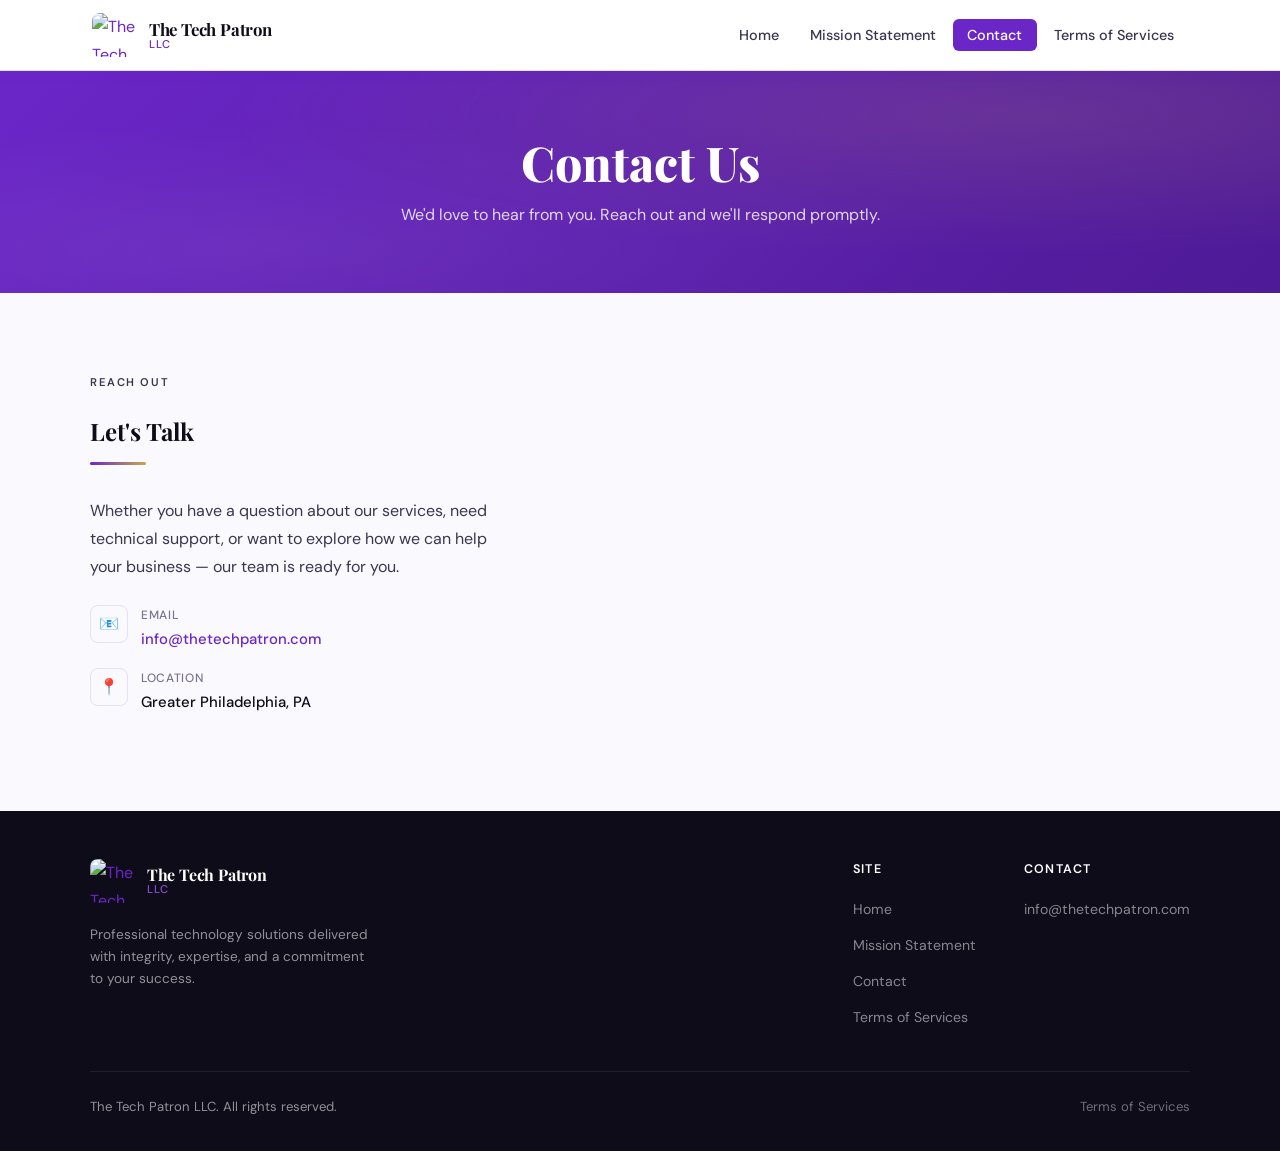
==== contact.html @ 30455b33 "Add files via upload" ====
<!DOCTYPE html>
<html lang="en">
<head>
  <meta charset="UTF-8">
  <meta name="viewport" content="width=device-width, initial-scale=1.0">
  <title>Contact — The Tech Patron LLC</title>
  <link rel="stylesheet" href="style.css">
</head>
<body>

<header>
  <div class="header-inner">
    <a href="index.html" class="brand">
    <img src="https://thetechpatron.wordpress.com/wp-content/uploads/2026/03/logoonly_transparent.png" alt="The Tech Patron LLC" class="brand-logo-img">
      <div class="brand-text">
        <span class="brand-name">The Tech Patron</span>
        <span class="brand-tagline">LLC</span>
      </div>
    </a>

    <button class="nav-toggle" onclick="document.querySelector('nav').classList.toggle('open')" aria-label="Toggle menu">&#9776;</button>

    <nav>
      <ul>
        <li><a href="index.html">Home</a></li>
        <li><a href="mission.html">Mission Statement</a></li>
        <li><a href="contact.html" class="active">Contact</a></li>
        <li><a href="terms.html">Terms of Services</a></li>
      </ul>
    </nav>
  </div>
</header>

<div class="page-hero">
  <h1>Contact Us</h1>
  <p>We'd love to hear from you. Reach out and we'll respond promptly.</p>
</div>

<section class="section">
  <div class="container">
    <div class="contact-layout">

      <!-- Sidebar Info -->
      <div class="contact-sidebar">
        <p class="section-label">Reach Out</p>
        <h2 class="section-title">Let's Talk</h2>
        <div class="divider"></div>
        <p>Whether you have a question about our services, need technical support, or want to explore how we can help your business — our team is ready for you.</p>

        <div class="info-row">
          <div class="info-icon">📧</div>
          <div>
            <div class="info-label">Email</div>
            <div class="info-value"><a href="mailto:info@thetechpatron.com">info@thetechpatron.com</a></div>
          </div>
        </div>

        <div class="info-row">
          <div class="info-icon">📍</div>
          <div>
            <div class="info-label">Location</div>
            <div class="info-value">Greater Philadelphia, PA</div>
          </div>
        </div>
          </div>
        </div>
      </div>
    </div>
  </div>
</section>

<!-- ── FOOTER ─────────────────────────────────── -->
<footer>
  <div class="footer-inner">
    <div class="footer-top">
      <div class="footer-brand">
        <a href="index.html" class="brand" style="margin-bottom:0.6rem;display:inline-flex;">
        <img src="https://thetechpatron.wordpress.com/wp-content/uploads/2026/03/logoonly_transparent.png" alt="The Tech Patron LLC" class="brand-logo-img">
          <div class="brand-text">
            <span class="brand-name">The Tech Patron</span>
            <span class="brand-tagline">LLC</span>
          </div>
        </a>
        <p>Professional technology solutions delivered with integrity, expertise, and a commitment to your success.</p>
      </div>

      <div class="footer-nav">
        <div class="footer-nav-col">
          <h4>Site</h4>
          <ul>
            <li><a href="index.html">Home</a></li>
            <li><a href="mission.html">Mission Statement</a></li>
            <li><a href="contact.html">Contact</a></li>
            <li><a href="terms.html">Terms of Services</a></li>
          </ul>
        </div>
        <div class="footer-nav-col">
          <h4>Contact</h4>
          <ul>
            <li><a href="mailto:info@thetechpatron.com">info@thetechpatron.com</a></li>
          </ul>
        </div>
      </div>
    </div>

    <div class="footer-bottom">
      <span>The Tech Patron LLC. All rights reserved.</span>
      <a href="terms.html" style="color:rgba(255,255,255,0.4);font-size:0.82rem;">Terms of Services</a>
    </div>
  </div>
</footer>

</body>
</html>
---- style.css ----
@import url('https://fonts.googleapis.com/css2?family=Playfair+Display:wght@600;700;800&family=DM+Sans:wght@300;400;500;600&display=swap');

/* ── VARIABLES ─────────────────────────────────── */
:root {
  --purple:       #6B26C8;
  --purple-dark:  #4e1a96;
  --purple-dim:   #8b4fd8;
  --gold:         #c9a84c;
  --ink:          #0f0c1a;
  --ink-mid:      #3b3550;
  --ink-light:    #7a728f;
  --surface:      #faf9fd;
  --border:       #e6e0f5;
  --white:        #ffffff;

  --font-display: 'Playfair Display', Georgia, serif;
  --font-body:    'DM Sans', Helvetica, sans-serif;

  --radius:       10px;
  --shadow-sm:    0 2px 12px rgba(107,38,200,0.08);
  --shadow-md:    0 6px 28px rgba(107,38,200,0.14);
  --transition:   0.22s ease;
}

/* ── RESET ─────────────────────────────────────── */
*, *::before, *::after { box-sizing: border-box; margin: 0; padding: 0; }
html { font-size: 16px; scroll-behavior: smooth; }
body {
  font-family: var(--font-body);
  background: var(--surface);
  color: var(--ink);
  line-height: 1.75;
  -webkit-font-smoothing: antialiased;
}
img { max-width: 100%; display: block; }
a  { color: var(--purple); text-decoration: none; transition: color var(--transition); }
a:hover { color: var(--purple-dark); }

/* ── HEADER ────────────────────────────────────── */
header {
  position: sticky;
  top: 0;
  z-index: 100;
  background: var(--white);
  border-bottom: 1px solid var(--border);
  box-shadow: var(--shadow-sm);
}

.header-inner {
  max-width: 1160px;
  margin: 0 auto;
  padding: 0 2rem;
  height: 70px;
  display: flex;
  align-items: center;
  justify-content: space-between;
}

/* Brand */
.brand {
  display: flex;
  align-items: center;
  gap: 0.8rem;
  text-decoration: none;
}

.brand-logo {
  width: 44px;
  height: 44px;
  background: var(--purple);
  border-radius: 8px;
  display: flex;
  align-items: center;
  justify-content: center;
  flex-shrink: 0;
  transition: background var(--transition);
}

.brand-logo svg {
  width: 26px;
  height: 26px;
  fill: var(--white);
}

.brand:hover .brand-logo { background: var(--purple-dark); }

.brand-logo-img {
  width: 44px;
  height: 44px;
  object-fit: contain;
  border-radius: 8px;
}

.brand-text {
  display: flex;
  flex-direction: column;
  line-height: 1.1;
}

.brand-name {
  font-family: var(--font-display);
  font-size: 1.05rem;
  font-weight: 700;
  color: var(--ink);
  letter-spacing: -0.2px;
}

.brand-tagline {
  font-size: 0.7rem;
  font-weight: 500;
  color: var(--purple);
  letter-spacing: 0.08em;
  text-transform: uppercase;
}

/* Nav */
nav ul {
  list-style: none;
  display: flex;
  gap: 0.15rem;
}

nav ul li a {
  font-size: 0.9rem;
  font-weight: 500;
  color: var(--ink-mid);
  padding: 0.42rem 0.9rem;
  border-radius: 6px;
  transition: background var(--transition), color var(--transition);
}

nav ul li a:hover,
nav ul li a.active {
  background: var(--purple);
  color: var(--white);
  text-decoration: none;
}

/* Hamburger */
.nav-toggle {
  display: none;
  background: none;
  border: 1.5px solid var(--purple);
  border-radius: 6px;
  padding: 0.32rem 0.6rem;
  font-size: 1.2rem;
  color: var(--purple);
  cursor: pointer;
  line-height: 1;
}

/* ── PAGE HERO ─────────────────────────────────── */
.page-hero {
  background: linear-gradient(135deg, var(--purple) 0%, var(--purple-dark) 100%);
  color: var(--white);
  padding: 4rem 2rem;
  text-align: center;
  position: relative;
  overflow: hidden;
}

.page-hero::before {
  content: '';
  position: absolute;
  inset: 0;
  background:
    radial-gradient(ellipse at 80% 20%, rgba(201,168,76,0.15) 0%, transparent 55%),
    radial-gradient(ellipse at 20% 80%, rgba(255,255,255,0.06) 0%, transparent 50%);
  pointer-events: none;
}

.page-hero h1 {
  font-family: var(--font-display);
  font-size: clamp(1.8rem, 4.5vw, 3rem);
  font-weight: 800;
  line-height: 1.15;
  position: relative;
}

.page-hero p {
  margin-top: 0.7rem;
  font-size: 1rem;
  opacity: 0.82;
  position: relative;
}

/* ── HERO (home) ───────────────────────────────── */
.hero {
  background: linear-gradient(135deg, var(--purple) 0%, var(--purple-dark) 100%);
  color: var(--white);
  padding: 7rem 2rem 6rem;
  text-align: center;
  position: relative;
  overflow: hidden;
}

.hero::before {
  content: '';
  position: absolute;
  inset: 0;
  background:
    radial-gradient(ellipse at 70% 15%, rgba(201,168,76,0.2) 0%, transparent 50%),
    radial-gradient(ellipse at 20% 85%, rgba(255,255,255,0.07) 0%, transparent 50%);
  pointer-events: none;
}

.hero-eyebrow {
  display: inline-block;
  font-size: 0.72rem;
  font-weight: 600;
  letter-spacing: 0.14em;
  text-transform: uppercase;
  color: var(--gold);
  margin-bottom: 1.1rem;
  position: relative;
}

.hero h1 {
  font-family: var(--font-display);
  font-size: clamp(2.4rem, 6vw, 4rem);
  font-weight: 800;
  line-height: 1.1;
  max-width: 720px;
  margin: 0 auto 1.4rem;
  position: relative;
}

.hero p {
  font-size: 1.12rem;
  max-width: 560px;
  margin: 0 auto 2.4rem;
  opacity: 0.88;
  position: relative;
}

.hero-ctas { display: flex; gap: 0.8rem; justify-content: center; flex-wrap: wrap; position: relative; }

/* ── BUTTONS ───────────────────────────────────── */
.btn {
  display: inline-block;
  padding: 0.75rem 1.8rem;
  border-radius: var(--radius);
  font-family: var(--font-body);
  font-weight: 600;
  font-size: 0.95rem;
  cursor: pointer;
  border: 2px solid transparent;
  transition: transform var(--transition), box-shadow var(--transition), background var(--transition), color var(--transition);
  text-decoration: none;
}

.btn:hover { transform: translateY(-2px); text-decoration: none; }

.btn-white {
  background: var(--white);
  color: var(--purple);
}
.btn-white:hover { box-shadow: 0 6px 24px rgba(0,0,0,0.18); color: var(--purple-dark); }

.btn-outline {
  background: transparent;
  color: var(--white);
  border-color: rgba(255,255,255,0.55);
}
.btn-outline:hover { background: rgba(255,255,255,0.1); border-color: white; }

.btn-primary {
  background: var(--purple);
  color: var(--white);
  border-color: var(--purple);
}
.btn-primary:hover { background: var(--purple-dark); border-color: var(--purple-dark); box-shadow: var(--shadow-md); }

/* ── LAYOUT HELPERS ────────────────────────────── */
.section { padding: 5rem 2rem; }
.section-alt { background: var(--white); }

.container {
  max-width: 1100px;
  margin: 0 auto;
}

.section-label {
  font-size: 0.7rem;
  font-weight: 600;
  letter-spacing: 0.14em;
  text-transform: uppercase;
  color: var(--purple);
  margin-bottom: 0.6rem;
}

.section-title {
  font-family: var(--font-display);
  font-size: clamp(1.6rem, 3vw, 2.2rem);
  font-weight: 700;
  color: var(--ink);
  margin-bottom: 0.6rem;
  line-height: 1.2;
}

.section-sub {
  color: var(--ink-light);
  max-width: 540px;
  margin-bottom: 3rem;
}

/* ── CARD GRID ─────────────────────────────────── */
.card-grid {
  display: grid;
  grid-template-columns: repeat(auto-fit, minmax(270px, 1fr));
  gap: 1.5rem;
}

.card {
  background: var(--surface);
  border: 1px solid var(--border);
  border-radius: 14px;
  padding: 2rem 1.75rem;
  box-shadow: var(--shadow-sm);
  transition: transform var(--transition), box-shadow var(--transition);
}

.card:hover {
  transform: translateY(-4px);
  box-shadow: var(--shadow-md);
}

.card-icon {
  width: 48px;
  height: 48px;
  border-radius: 12px;
  background: linear-gradient(135deg, var(--purple), var(--purple-dim));
  display: flex;
  align-items: center;
  justify-content: center;
  font-size: 1.4rem;
  margin-bottom: 1.2rem;
}

.card h3 {
  font-family: var(--font-display);
  font-size: 1.1rem;
  font-weight: 700;
  color: var(--ink);
  margin-bottom: 0.5rem;
}

.card p { font-size: 0.93rem; color: var(--ink-mid); }

/* ── DIVIDER ───────────────────────────────────── */
.divider {
  width: 56px;
  height: 3px;
  background: linear-gradient(90deg, var(--purple), var(--gold));
  border-radius: 2px;
  margin: 1rem 0 2rem;
}

/* ── CTA STRIP ─────────────────────────────────── */
.cta-strip {
  background: linear-gradient(135deg, var(--purple), var(--purple-dark));
  color: var(--white);
  padding: 4.5rem 2rem;
  text-align: center;
}

.cta-strip h2 {
  font-family: var(--font-display);
  font-size: clamp(1.5rem, 3vw, 2rem);
  margin-bottom: 0.6rem;
}

.cta-strip p { opacity: 0.82; margin-bottom: 2rem; }

/* ── CONTENT WRAP (inner pages) ────────────────── */
.content-wrap {
  max-width: 780px;
  margin: 0 auto;
  padding: 4rem 2rem;
}

.content-wrap h2 {
  font-family: var(--font-display);
  font-size: 1.3rem;
  color: var(--purple);
  margin: 2.2rem 0 0.5rem;
  font-weight: 700;
}

.content-wrap p { color: var(--ink-mid); margin-bottom: 1rem; }

.content-wrap ul {
  list-style: none;
  padding: 0;
  margin-bottom: 1rem;
}

.content-wrap ul li {
  color: var(--ink-mid);
  padding: 0.3rem 0 0.3rem 1.4rem;
  position: relative;
}

.content-wrap ul li::before {
  content: '▸';
  position: absolute;
  left: 0;
  color: var(--purple);
  font-size: 0.8rem;
  top: 0.45rem;
}

.content-wrap .last-updated {
  font-size: 0.85rem;
  color: var(--ink-light);
  margin-bottom: 1.5rem;
}

/* ── CONTACT ───────────────────────────────────── */
.contact-layout {
  display: grid;
  grid-template-columns: 1fr 1.4fr;
  gap: 4rem;
  align-items: start;
}

.contact-sidebar h2 {
  font-family: var(--font-display);
  font-size: 1.5rem;
  margin-bottom: 0.5rem;
}

.contact-sidebar p { color: var(--ink-mid); margin-bottom: 1.5rem; }

.info-row {
  display: flex;
  align-items: flex-start;
  gap: 0.8rem;
  margin-bottom: 1rem;
}

.info-icon {
  width: 38px;
  height: 38px;
  border-radius: 8px;
  background: var(--surface);
  border: 1px solid var(--border);
  display: flex;
  align-items: center;
  justify-content: center;
  font-size: 1rem;
  flex-shrink: 0;
}

.info-label { font-size: 0.75rem; color: var(--ink-light); font-weight: 500; text-transform: uppercase; letter-spacing: 0.06em; }
.info-value { font-size: 0.93rem; color: var(--ink); font-weight: 500; }


.form-row { display: grid; grid-template-columns: 1fr 1fr; gap: 1rem; }

.form-group { margin-bottom: 1.15rem; }

.form-group label {
  display: block;
  font-size: 0.82rem;
  font-weight: 600;
  color: var(--ink);
  margin-bottom: 0.35rem;
  letter-spacing: 0.02em;
}

.form-group input,
.form-group textarea {
  width: 100%;
  padding: 0.7rem 0.95rem;
  border: 1.5px solid var(--border);
  border-radius: var(--radius);
  font-family: var(--font-body);
  font-size: 0.93rem;
  color: var(--ink);
  background: var(--surface);
  transition: border-color var(--transition), box-shadow var(--transition);
  outline: none;
}

.form-group input:focus,
.form-group textarea:focus {
  border-color: var(--purple);
  box-shadow: 0 0 0 3px rgba(107,38,200,0.1);
  background: var(--white);
}

.form-group textarea { min-height: 130px; resize: vertical; }

/* ── FOOTER ────────────────────────────────────── */
footer {
  background: var(--ink);
  color: rgba(255,255,255,0.55);
  padding: 3rem 2rem 2rem;
}

.footer-inner {
  max-width: 1100px;
  margin: 0 auto;
}

.footer-top {
  display: flex;
  justify-content: space-between;
  align-items: flex-start;
  flex-wrap: wrap;
  gap: 2rem;
  padding-bottom: 2rem;
  border-bottom: 1px solid rgba(255,255,255,0.08);
  margin-bottom: 1.5rem;
}

.footer-brand .brand-name { color: var(--white); font-size: 1rem; }
.footer-brand .brand-tagline { color: var(--purple-dim); }
.footer-brand p { margin-top: 0.75rem; font-size: 0.85rem; max-width: 280px; line-height: 1.6; }

.footer-nav { display: flex; gap: 3rem; flex-wrap: wrap; }

.footer-nav-col h4 {
  color: var(--white);
  font-size: 0.78rem;
  font-weight: 600;
  letter-spacing: 0.1em;
  text-transform: uppercase;
  margin-bottom: 0.9rem;
}

.footer-nav-col ul { list-style: none; }
.footer-nav-col ul li { margin-bottom: 0.5rem; }
.footer-nav-col ul li a { font-size: 0.88rem; color: rgba(255,255,255,0.5); transition: color var(--transition); }
.footer-nav-col ul li a:hover { color: var(--white); }

.footer-bottom {
  display: flex;
  justify-content: space-between;
  align-items: center;
  flex-wrap: wrap;
  gap: 0.5rem;
  font-size: 0.82rem;
}

/* ── ANIMATIONS ────────────────────────────────── */
@keyframes fadeUp {
  from { opacity: 0; transform: translateY(22px); }
  to   { opacity: 1; transform: translateY(0); }
}

.fade-up { animation: fadeUp 0.6s ease both; }
.fade-up:nth-child(2) { animation-delay: 0.1s; }
.fade-up:nth-child(3) { animation-delay: 0.2s; }
.fade-up:nth-child(4) { animation-delay: 0.3s; }

/* ── MISSION HIGHLIGHTS ────────────────────────── */
.value-list { display: grid; grid-template-columns: repeat(auto-fit, minmax(230px, 1fr)); gap: 1.2rem; margin-top: 1.5rem; }

.value-item {
  background: var(--white);
  border: 1px solid var(--border);
  border-left: 4px solid var(--purple);
  border-radius: 0 var(--radius) var(--radius) 0;
  padding: 1.1rem 1.3rem;
}

.value-item strong { display: block; color: var(--purple); margin-bottom: 0.25rem; font-size: 0.95rem; }
.value-item span { font-size: 0.88rem; color: var(--ink-mid); }

/* ── RESPONSIVE ────────────────────────────────── */
@media (max-width: 820px) {
  .contact-layout { grid-template-columns: 1fr; gap: 2rem; }
  .form-row { grid-template-columns: 1fr; }
  .footer-top { flex-direction: column; }
  .footer-nav { gap: 2rem; }
}

@media (max-width: 640px) {
  .nav-toggle { display: flex; align-items: center; }
  nav { display: none; position: absolute; top: 70px; left: 0; right: 0; background: var(--white); padding: 1rem; border-top: 1px solid var(--border); box-shadow: var(--shadow-md); }
  nav.open { display: block; }
  nav ul { flex-direction: column; }
  nav ul li a { padding: 0.6rem 1rem; display: block; }
  .hero { padding: 5rem 1.5rem 4rem; }
  .hero-ctas { flex-direction: column; align-items: center; }
  .section { padding: 3.5rem 1.5rem; }
}
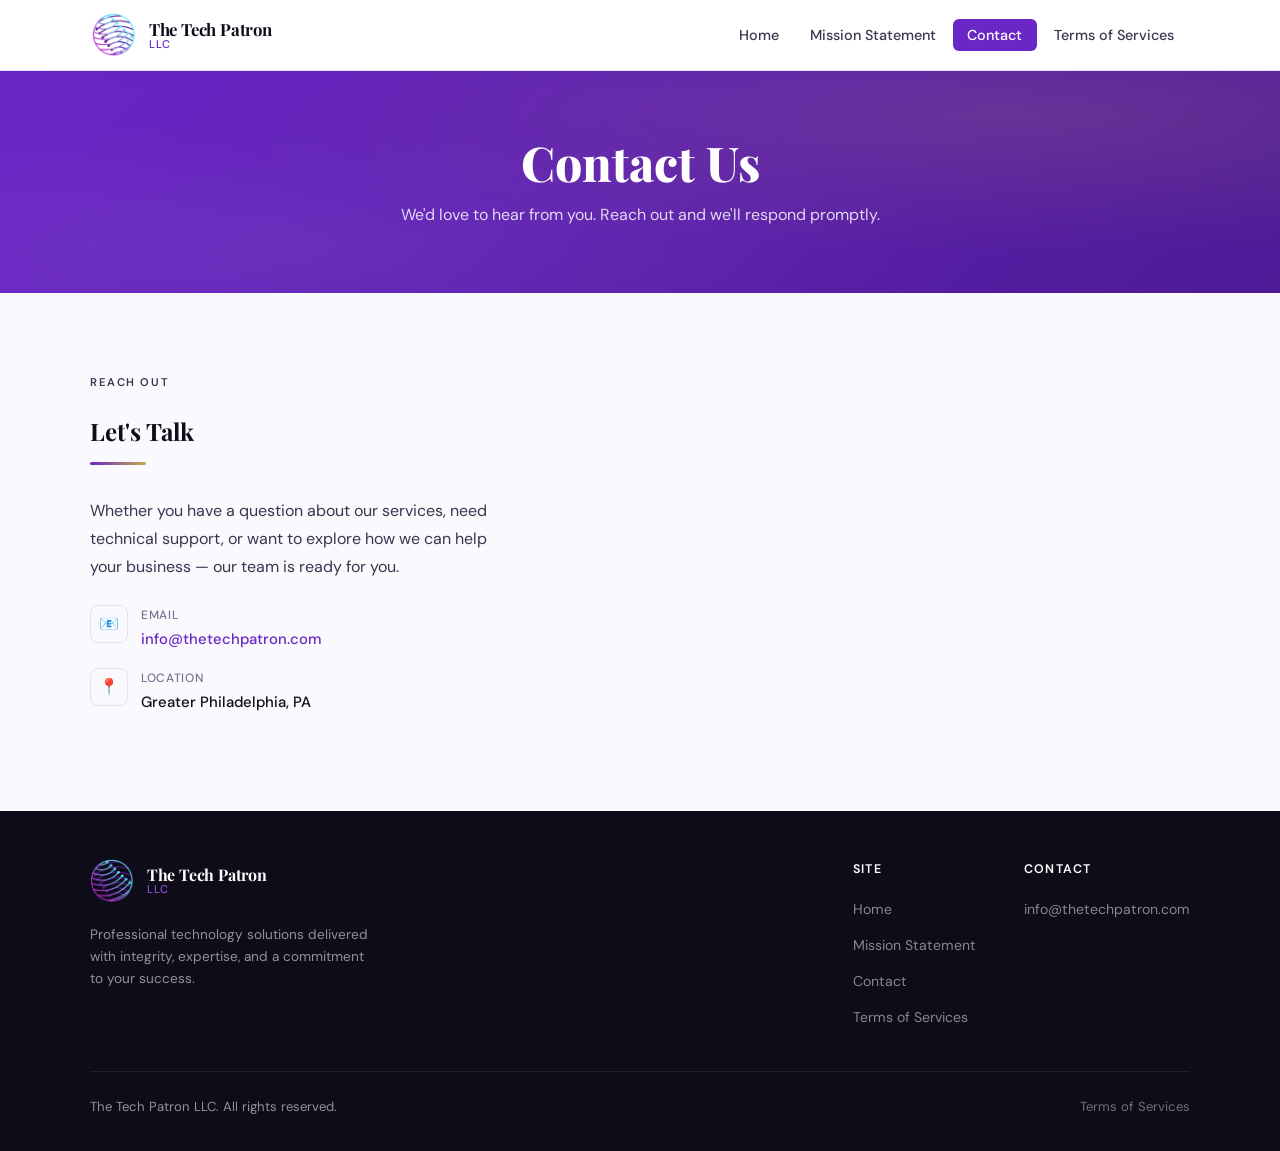
==== commit 42a82927: "Image Updates" ====
--- a/contact.html
+++ b/contact.html
@@ -4,6 +4,7 @@
   <meta charset="UTF-8">
   <meta name="viewport" content="width=device-width, initial-scale=1.0">
   <title>Contact — The Tech Patron LLC</title>
+  <link rel="icon" type="image/png" href="favicon.png">
   <link rel="stylesheet" href="style.css">
 </head>
 <body>
@@ -11,7 +12,7 @@
 <header>
   <div class="header-inner">
     <a href="index.html" class="brand">
-    <img src="https://thetechpatron.wordpress.com/wp-content/uploads/2026/03/logoonly_transparent.png" alt="The Tech Patron LLC" class="brand-logo-img">
+    <img src="logo.png" alt="The Tech Patron LLC" class="brand-logo-img">
       <div class="brand-text">
         <span class="brand-name">The Tech Patron</span>
         <span class="brand-tagline">LLC</span>
@@ -75,7 +76,7 @@
     <div class="footer-top">
       <div class="footer-brand">
         <a href="index.html" class="brand" style="margin-bottom:0.6rem;display:inline-flex;">
-        <img src="https://thetechpatron.wordpress.com/wp-content/uploads/2026/03/logoonly_transparent.png" alt="The Tech Patron LLC" class="brand-logo-img">
+        <img src="logo.png" alt="The Tech Patron LLC" class="brand-logo-img">
           <div class="brand-text">
             <span class="brand-name">The Tech Patron</span>
             <span class="brand-tagline">LLC</span>
--- a/style.css
+++ b/style.css
@@ -587,3 +587,33 @@
   .hero-ctas { flex-direction: column; align-items: center; }
   .section { padding: 3.5rem 1.5rem; }
 }
+
+/* Hide the checkbox itself */
+.nav-check {
+  display: none;
+}
+
+@media (max-width: 640px) {
+  .nav-toggle { display: flex; align-items: center; }
+
+  nav {
+    display: none;
+    position: absolute;
+    top: 70px;
+    left: 0;
+    right: 0;
+    background: var(--white);
+    padding: 1rem;
+    border-top: 1px solid var(--border);
+    box-shadow: var(--shadow-md);
+  }
+
+  /* THIS is the magic line — when checkbox is checked, show the nav */
+  .nav-check:checked ~ nav { display: block; }
+
+  nav ul { flex-direction: column; }
+  nav ul li a { padding: 0.6rem 1rem; display: block; }
+  .hero { padding: 5rem 1.5rem 4rem; }
+  .hero-ctas { flex-direction: column; align-items: center; }
+  .section { padding: 3.5rem 1.5rem; }
+}
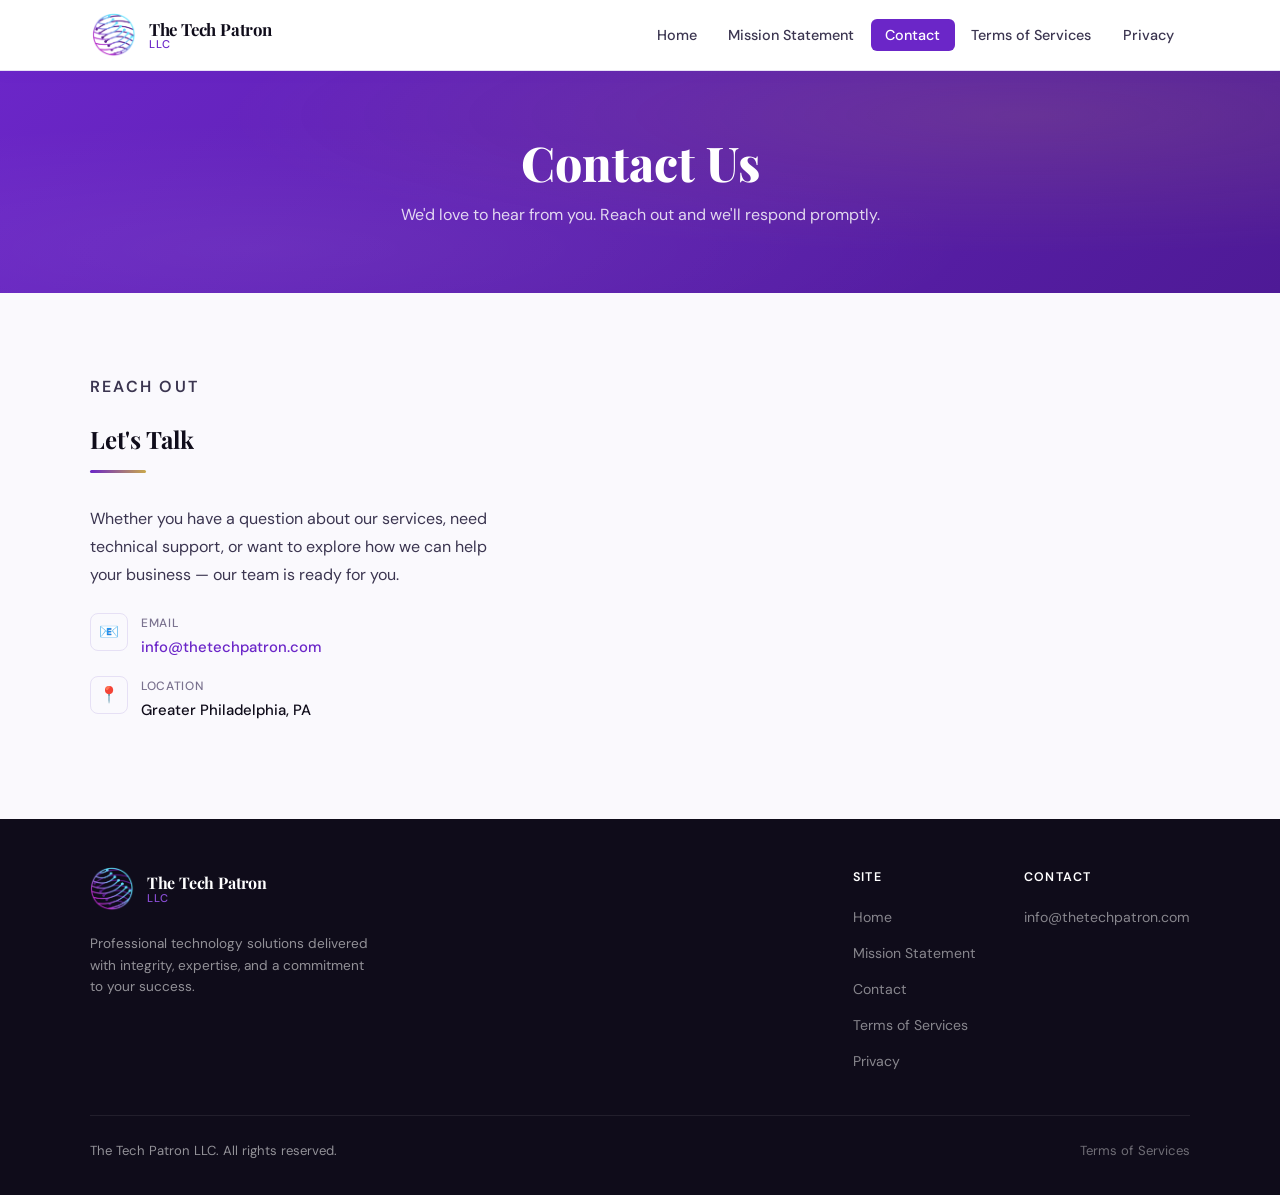
==== commit ad3d5e55: "Update contact.html" ====
--- a/contact.html
+++ b/contact.html
@@ -27,6 +27,7 @@
         <li><a href="mission.html">Mission Statement</a></li>
         <li><a href="contact.html" class="active">Contact</a></li>
         <li><a href="terms.html">Terms of Services</a></li>
+        <li><a href="privacy.html">Privacy</a></li>
       </ul>
     </nav>
   </div>
@@ -70,7 +71,6 @@
   </div>
 </section>
 
-<!-- ── FOOTER ─────────────────────────────────── -->
 <footer>
   <div class="footer-inner">
     <div class="footer-top">
@@ -91,8 +91,9 @@
           <ul>
             <li><a href="index.html">Home</a></li>
             <li><a href="mission.html">Mission Statement</a></li>
-            <li><a href="contact.html">Contact</a></li>
+            <li><a href="contact.html" class="active">Contact</a></li>
             <li><a href="terms.html">Terms of Services</a></li>
+            <li><a href="privacy.html">Privacy</a></li>
           </ul>
         </div>
         <div class="footer-nav-col">
--- a/style.css
+++ b/style.css
@@ -204,6 +204,7 @@
   pointer-events: none;
 }
 
+/*Increase size of font*/
 .hero-eyebrow {
   display: inline-block;
   font-size: 0.72rem;
@@ -231,6 +232,16 @@
   margin: 0 auto 2.4rem;
   opacity: 0.88;
   position: relative;
+}
+
+@media (max-width: 480px) {
+  .hero p {
+  font-size: 0.95rem;
+  }
+
+  .hero h1 {
+    font-size: 1.8rem;
+  }
 }
 
 .hero-ctas { display: flex; gap: 0.8rem; justify-content: center; flex-wrap: wrap; position: relative; }
@@ -281,7 +292,7 @@
 }
 
 .section-label {
-  font-size: 0.7rem;
+  font-size: 1.0rem;
   font-weight: 600;
   letter-spacing: 0.14em;
   text-transform: uppercase;
@@ -616,4 +627,324 @@
   .hero { padding: 5rem 1.5rem 4rem; }
   .hero-ctas { flex-direction: column; align-items: center; }
   .section { padding: 3.5rem 1.5rem; }
-}+}
+
+/* =====================================================
+   VIRTUAL BUSINESS CARD — add to bottom of style.css
+   ===================================================== */
+
+/* ── BODY OVERRIDE (dark centered layout) ── */
+.vc-body {
+  background: var(--ink);
+  color: var(--white);
+  min-height: 100vh;
+  display: flex;
+  flex-direction: column;
+  align-items: center;
+  justify-content: center;
+  padding: 2rem 1.5rem;
+  position: relative;
+  overflow-x: hidden;
+}
+
+.vc-body::before {
+  content: '';
+  position: fixed;
+  inset: 0;
+  background:
+    radial-gradient(ellipse at 75% 10%, rgba(107,38,200,0.28) 0%, transparent 55%),
+    radial-gradient(ellipse at 15% 85%, rgba(78,26,150,0.2) 0%, transparent 50%),
+    radial-gradient(ellipse at 50% 50%, rgba(201,168,76,0.04) 0%, transparent 70%);
+  pointer-events: none;
+  z-index: 0;
+}
+
+/* ── WRAPPER ── */
+.vc-wrapper {
+  position: relative;
+  z-index: 1;
+  width: 100%;
+  max-width: 480px;
+}
+
+/* ── EYEBROW ── */
+.vc-eyebrow {
+  display: flex;
+  align-items: center;
+  justify-content: center;
+  gap: 0.6rem;
+  margin-bottom: 1.4rem;
+}
+
+.vc-eyebrow-line {
+  flex: 1;
+  height: 1px;
+  background: linear-gradient(90deg, transparent, rgba(201,168,76,0.4));
+}
+
+.vc-eyebrow-line.right {
+  background: linear-gradient(90deg, rgba(201,168,76,0.4), transparent);
+}
+
+.vc-eyebrow-text {
+  font-size: 0.68rem;
+  font-weight: 600;
+  letter-spacing: 0.18em;
+  text-transform: uppercase;
+  color: var(--gold);
+}
+
+/* ── CARD ── */
+.vc-card {
+  background: linear-gradient(160deg, #1a1530 0%, rgba(18,16,32,0) 100%),
+              rgba(255,255,255,0.03);
+  border: 1px solid rgba(255,255,255,0.09);
+  border-radius: 20px;
+  box-shadow: 0 16px 56px rgba(0,0,0,0.45), 0 0 0 1px rgba(107,38,200,0.12);
+  overflow: hidden;
+}
+
+/* ── CARD TOP BAND ── */
+.vc-card-top {
+  background: linear-gradient(135deg, var(--purple) 0%, var(--purple-dark) 100%);
+  padding: 2.2rem 2rem 3.5rem;
+  position: relative;
+  overflow: hidden;
+  text-align: center;
+}
+
+.vc-card-top::before {
+  content: '';
+  position: absolute;
+  inset: 0;
+  background:
+    radial-gradient(ellipse at 80% 20%, rgba(201,168,76,0.18) 0%, transparent 55%),
+    radial-gradient(ellipse at 15% 80%, rgba(255,255,255,0.07) 0%, transparent 50%);
+  pointer-events: none;
+}
+
+/* ── LOGO BADGE ── */
+.vc-logo-badge {
+  width: 72px;
+  height: 72px;
+  background: rgba(255,255,255,0.12);
+  border: 2px solid rgba(255,255,255,0.2);
+  border-radius: 18px;
+  display: flex;
+  align-items: center;
+  justify-content: center;
+  margin: 0 auto 1.1rem;
+  position: relative;
+  font-size: 1.8rem;
+}
+
+.vc-logo-badge::after {
+  content: '';
+  position: absolute;
+  inset: -4px;
+  border-radius: 22px;
+  border: 1px solid rgba(201,168,76,0.3);
+}
+
+/* ── NAME & TITLE ── */
+.vc-card-name {
+  font-family: var(--font-display);
+  font-size: 1.75rem;
+  font-weight: 800;
+  color: var(--white);
+  line-height: 1.1;
+  position: relative;
+}
+
+.vc-card-title {
+  font-size: 0.82rem;
+  font-weight: 500;
+  color: rgba(255,255,255,0.7);
+  letter-spacing: 0.04em;
+  margin-top: 0.35rem;
+  position: relative;
+}
+
+.vc-gold-pill {
+  display: inline-block;
+  background: rgba(201,168,76,0.18);
+  border: 1px solid rgba(201,168,76,0.4);
+  color: var(--gold);
+  font-size: 0.68rem;
+  font-weight: 600;
+  letter-spacing: 0.12em;
+  text-transform: uppercase;
+  padding: 0.2rem 0.75rem;
+  border-radius: 50px;
+  margin-top: 0.7rem;
+  position: relative;
+}
+
+/* ── CARD BODY ── */
+.vc-card-body {
+  padding: 0 2rem 2rem;
+  margin-top: -1.4rem;
+}
+
+/* ── CONTACT ROWS ── */
+.vc-info-rows {
+  display: flex;
+  flex-direction: column;
+  gap: 0.85rem;
+  margin-bottom: 1.8rem;
+}
+
+.vc-info-row {
+  display: flex;
+  align-items: center;
+  gap: 1rem;
+  background: rgba(255,255,255,0.04);
+  border: 1px solid rgba(255,255,255,0.07);
+  border-radius: 12px;
+  padding: 0.85rem 1.1rem;
+  transition: background var(--transition), border-color var(--transition), transform var(--transition);
+  text-decoration: none;
+  color: inherit;
+  cursor: pointer;
+}
+
+.vc-info-row:hover {
+  background: rgba(107,38,200,0.15);
+  border-color: rgba(107,38,200,0.35);
+  transform: translateX(4px);
+  text-decoration: none;
+  color: var(--white);
+}
+
+.vc-placeholder {
+  opacity: 0.4;
+  cursor: default;
+  pointer-events: none;
+}
+
+.vc-info-icon {
+  width: 40px;
+  height: 40px;
+  border-radius: 10px;
+  background: linear-gradient(135deg, var(--purple), var(--purple-dim));
+  display: flex;
+  align-items: center;
+  justify-content: center;
+  font-size: 1rem;
+  flex-shrink: 0;
+  color: var(--white);
+  font-weight: 700;
+}
+
+.vc-icon-gold {
+  background: linear-gradient(135deg, #a07830, var(--gold));
+}
+
+.vc-info-text { flex: 1; min-width: 0; }
+
+/* Overrides .info-label for dark background */
+.vc-info-rows .info-label { color: var(--ink-light); }
+
+.vc-info-value {
+  font-size: 0.9rem;
+  font-weight: 500;
+  color: var(--white);
+  white-space: nowrap;
+  overflow: hidden;
+  text-overflow: ellipsis;
+}
+
+.vc-info-arrow {
+  color: rgba(255,255,255,0.25);
+  font-size: 0.75rem;
+  transition: color var(--transition), transform var(--transition);
+}
+
+.vc-info-row:hover .vc-info-arrow {
+  color: var(--purple-dim);
+  transform: translateX(2px);
+}
+
+/* ── ACTION BUTTONS ── */
+.vc-actions {
+  display: grid;
+  grid-template-columns: 1fr 1fr;
+  gap: 0.75rem;
+}
+
+/* Full-width primary button */
+.vc-btn-primary {
+  background: var(--purple);
+  color: var(--white) !important;
+  border: 1.5px solid var(--purple);
+  text-align: center;
+  grid-column: span 2;
+}
+
+.vc-btn-primary:hover {
+  background: var(--purple-dark);
+  box-shadow: 0 6px 20px rgba(107,38,200,0.4);
+  text-decoration: none;
+}
+
+/* Dark outline buttons */
+.vc-btn-dark {
+  background: transparent;
+  color: rgba(255,255,255,0.7);
+  border: 1.5px solid rgba(255,255,255,0.12);
+  font-family: var(--font-body);
+  cursor: pointer;
+}
+
+.vc-btn-dark:hover {
+  background: rgba(255,255,255,0.06);
+  border-color: rgba(255,255,255,0.25);
+  color: var(--white);
+}
+
+/* ── FOOTER NOTE ── */
+.vc-footer-text {
+  text-align: center;
+  margin-top: 1.6rem;
+  font-size: 0.72rem;
+  color: rgba(255,255,255,0.2);
+  letter-spacing: 0.06em;
+}
+
+.vc-footer-text span {
+  color: var(--gold);
+  opacity: 0.6;
+}
+
+/* ── TOAST ── */
+.vc-toast {
+  position: fixed;
+  bottom: 2rem;
+  left: 50%;
+  transform: translateX(-50%) translateY(20px);
+  background: var(--purple);
+  color: var(--white);
+  font-size: 0.82rem;
+  font-weight: 500;
+  padding: 0.6rem 1.4rem;
+  border-radius: 50px;
+  box-shadow: 0 4px 20px rgba(107,38,200,0.4);
+  opacity: 0;
+  pointer-events: none;
+  transition: opacity 0.3s ease, transform 0.3s ease;
+  z-index: 999;
+}
+
+.vc-toast.show {
+  opacity: 1;
+  transform: translateX(-50%) translateY(0);
+}
+
+/* ── RESPONSIVE ── */
+@media (max-width: 400px) {
+  .vc-card-top  { padding: 1.8rem 1.5rem 3rem; }
+  .vc-card-body { padding: 0 1.5rem 1.75rem; }
+  .vc-card-name { font-size: 1.5rem; }
+  .vc-actions   { grid-template-columns: 1fr; }
+  .vc-btn-primary { grid-column: span 1; }
+}
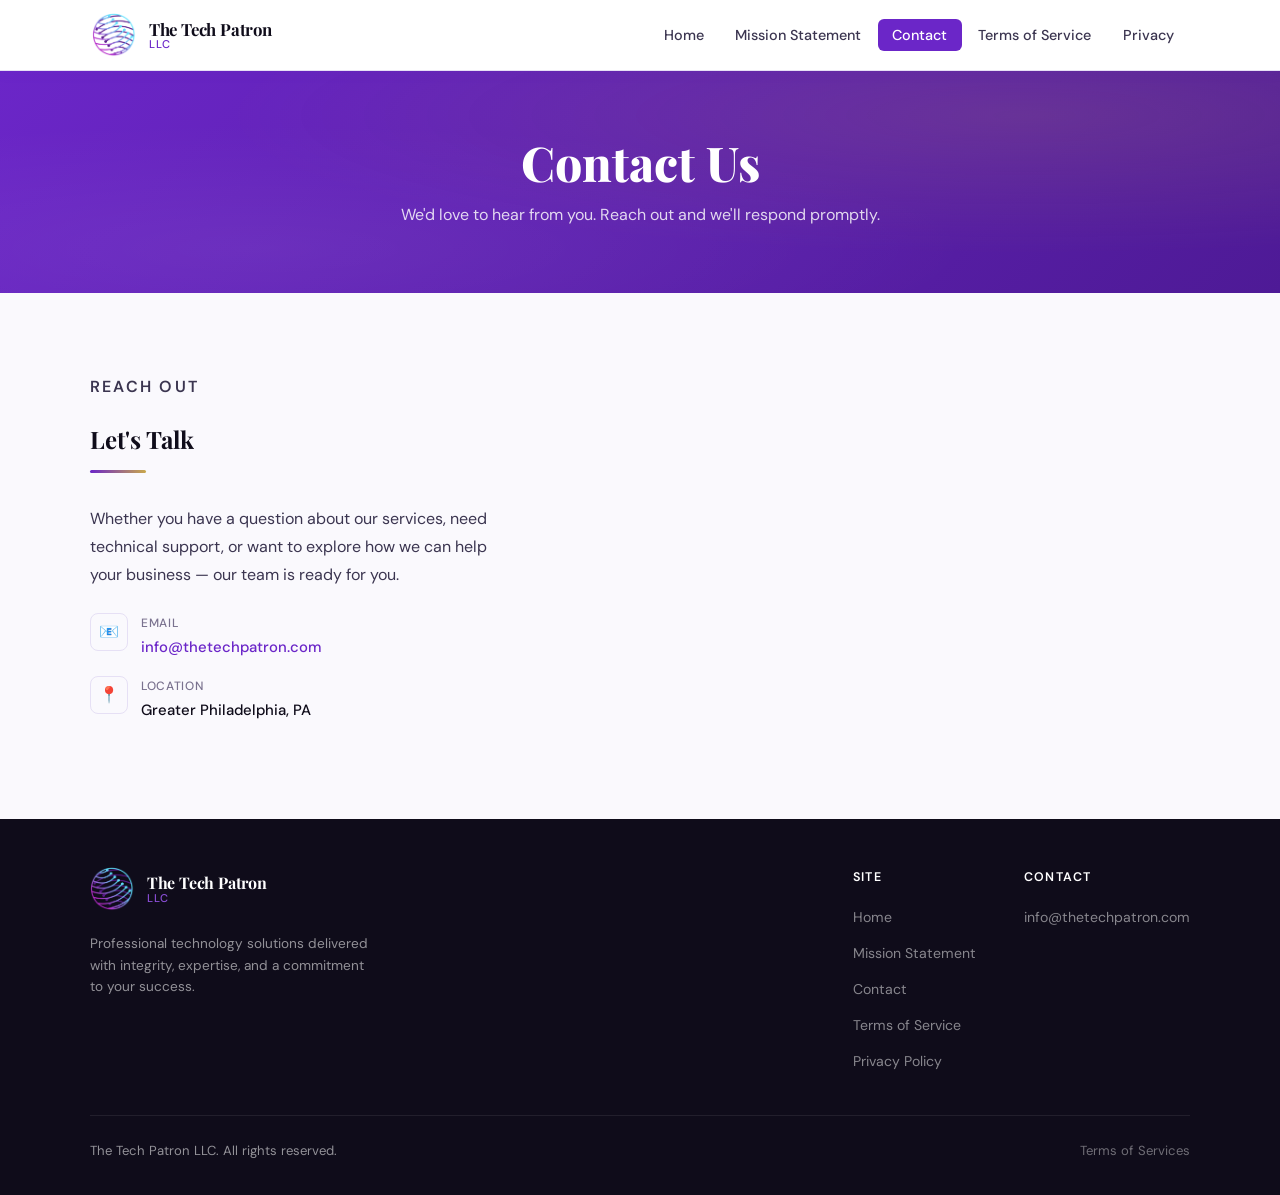
==== commit b8440a89: "Terms and Service and Privacy Policy Delivered" ====
--- a/contact.html
+++ b/contact.html
@@ -26,7 +26,7 @@
         <li><a href="index.html">Home</a></li>
         <li><a href="mission.html">Mission Statement</a></li>
         <li><a href="contact.html" class="active">Contact</a></li>
-        <li><a href="terms.html">Terms of Services</a></li>
+        <li><a href="terms.html">Terms of Service</a></li>
         <li><a href="privacy.html">Privacy</a></li>
       </ul>
     </nav>
@@ -71,6 +71,7 @@
   </div>
 </section>
 
+<!-- ── FOOTER ─────────────────────────────────── -->
 <footer>
   <div class="footer-inner">
     <div class="footer-top">
@@ -92,8 +93,8 @@
             <li><a href="index.html">Home</a></li>
             <li><a href="mission.html">Mission Statement</a></li>
             <li><a href="contact.html" class="active">Contact</a></li>
-            <li><a href="terms.html">Terms of Services</a></li>
-            <li><a href="privacy.html">Privacy</a></li>
+            <li><a href="terms.html">Terms of Service</a></li>
+            <li><a href="privacy.html">Privacy Policy</a></li>
           </ul>
         </div>
         <div class="footer-nav-col">
--- a/style.css
+++ b/style.css
@@ -588,7 +588,7 @@
   .footer-nav { gap: 2rem; }
 }
 
-@media (max-width: 640px) {
+@media (max-width: 1000px) {
   .nav-toggle { display: flex; align-items: center; }
   nav { display: none; position: absolute; top: 70px; left: 0; right: 0; background: var(--white); padding: 1rem; border-top: 1px solid var(--border); box-shadow: var(--shadow-md); }
   nav.open { display: block; }
@@ -604,7 +604,7 @@
   display: none;
 }
 
-@media (max-width: 640px) {
+@media (max-width: 1000px) {
   .nav-toggle { display: flex; align-items: center; }
 
   nav {
@@ -948,3 +948,26 @@
   .vc-actions   { grid-template-columns: 1fr; }
   .vc-btn-primary { grid-column: span 1; }
 }
+
+.single-indent {
+  padding-left: 40px;
+  text-align: start;
+}
+
+.double-indent {
+  padding-left: 80px;
+  text-align: start;
+}
+
+.triple-indent {
+  padding-left: 120px;
+  text-align: start;
+}
+
+.legal-format{
+  margin: 0px 20% 0px 20%;
+}
+
+@media (max-width: 600px) {
+  .legal-format {margin: 0px 0px 0px 0px; }
+}
